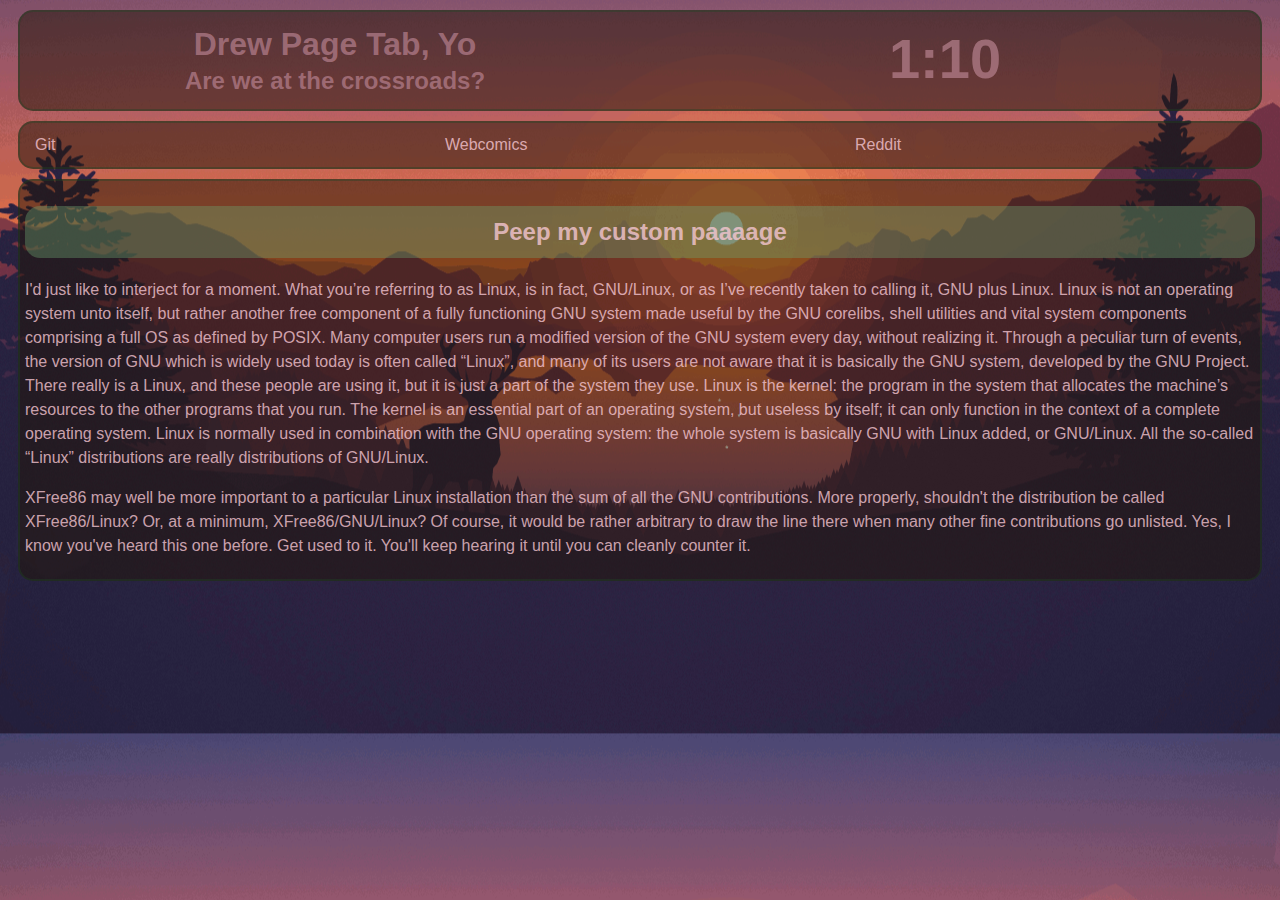
==== chrome-new-tab/.chrome-new-tab/index.html @ e728b663 "setting up ssh key with github" ====
<!DOCTYPE html>
<html>
<head>
    <meta charset="UTF-8">
    <title>Drew Tab</title>
    <link rel="stylesheet" href="css/master.css">
    <link rel="shortcut icon" href="favicon.ico">
</head>
<body>
    <div class="header">
        <div class="title">
            <h1>Drew Page Tab, Yo</h1>
            <h2>Are we at the crossroads?</h2>
        </div>
        <div class="title">
            <h1 id="clock"><script src="js/clock.js"></script></h1>
        </div>
    </div>

    <div class="topnav">
        <ul class="menu">
            <li class="menu-has-children">
                <a href="#">Git</a>
                <ul class="submenu">
                    <li><a href="https://github.com/morga206">Github Home</a></li>
                    <li><a href="https://morga206.github.io">My io page</a></li>
                    <li><a href="https://git.cse.msu.edu">CSE Gitlab</a></li>
                </ul>
            </li>
            <li class="menu-has-children">
                <a href="#">Webcomics</a>
                <ul class="submenu">
                    <li><a href="https://questionablecontent.net">Questionable Content</a></li>
                    <li><a href="https://xkcd.com">XKCD</a></li>
                </ul>
            </li>
            <li class="menu-has-children">
                <a href="#">Reddit</a>
                <ul class="submenu">
                    <li><a href="https://reddit.com">Homepage</a></li>
                    <li><a href="https://reddit.com/me/m/linux">Linux</a></li>
                </ul>
            </li>
        </ul>
    </div>

    <!-- <div class="topnav">
         <ul>
         <li>
         <a href="https://reddit.com">Reddit</a>
         </li>
         <li class="dropdown">
         <a href="" class="dropbtn">Reddit</a>
         <div class="dropdown-content">
         <a href="https://reddit.com">Homepage</a>
         <a href="https://reddit.com/me/m/linux">Linux</a>
         <a href="https://reddit.com/me/m/cats">Cats</a>
         </div>
         </li>
         <li class="dropdown">
         <a href="class="dropbtn">Webcomics</a>
         <div class="dropdown-content">
         <a href="https://questionablecontent.net">Questionable Content</a>
         </div>
         </li>
         <li class="dropdown">
         <a href="" class="dropbtn">Git</a>
         <div class="dropdown-content">
         <a href="https://git.cse.msu.edu">CSE Gitlab</a>
         <a href="https://github.com/morga206">Personal Github</a>
         </div>
         </a>
         </li>
         </ul>
         </div>
    -->
    <div class="content">

    <div class="main-box">
      <h2>Peep my custom paaaage</h2>
      <p>
I'd just like to interject for a moment. What you’re referring to as Linux, is in fact, GNU/Linux, or as I’ve recently taken to calling it, GNU plus Linux. Linux is not an operating system unto itself, but rather another free component of a fully functioning GNU system made useful by the GNU corelibs, shell utilities and vital system components comprising a full OS as defined by POSIX. Many computer users run a modified version of the GNU system every day, without realizing it. Through a peculiar turn of events, the version of GNU which is widely used today is often called “Linux”, and many of its users are not aware that it is basically the GNU system, developed by the GNU Project. There really is a Linux, and these people are using it, but it is just a part of the system they use. Linux is the kernel: the program in the system that allocates the machine’s resources to the other programs that you run. The kernel is an essential part of an operating system, but useless by itself; it can only function in the context of a complete operating system. Linux is normally used in combination with the GNU operating system: the whole system is basically GNU with Linux added, or GNU/Linux. All the so-called “Linux” distributions are really distributions of GNU/Linux.
      </p>
      <p>XFree86 may well be more important to a particular Linux installation than the sum of all the GNU contributions. More properly, shouldn't the distribution be called XFree86/Linux? Or, at a minimum, XFree86/GNU/Linux? Of course, it would be rather arbitrary to draw the line there when many other fine contributions go unlisted. Yes, I know you've heard this one before. Get used to it. You'll keep hearing it until you can cleanly counter it.</p>
      <!-- <p><img src="images/free_music.png" alt="music wants to be free"></p> -->
</div>
</div>
</body>
</html>
---- chrome-new-tab/.chrome-new-tab/css/master.css ----
/* Define colors for throughout the site */
:root {
    --bg-color: #B9DABB;
    --content-bg-color: #A0C9A0;
    --header-color: #5CA060;
    /* --highlight-color: #89BE8C; */
    --highlight-color: rgba(107, 160, 110, 0.4);
    --highlight-solid-color: rgba(107, 160, 110);
    --toolbar-color: #3A853F;
    /* --darkest-color: #206C25; */
    --darkest-color: rgba(32, 68, 37, 0.4);
    --even-darker-color: #10511A;
    /* --lightest-color: #DCF8DE; */
    /* --lightest-color: rgba(220, 248, 222, 0.4); */
    --lightest-color: rgba(31, 19, 5, 0.5);
    --light-text-color: rgba(246, 199, 211, 0.8);
    --magenta-color: rgba(183, 129, 143, 0.7);
    --table-row-color: #8CC090;
}

/*  */
/*  */
/* General page css */
/*  */
/*  */
* {
    box-sizing: border-box;
    font-family: Arial, Helvetica, sans-serif;
}



body {
  /* margin: 0; */
  /* margin-left: 5%; */
  /* margin-right: 5%; */
  margin-top: 0;
  font-family: Arial, Helvetica, sans-serif;
  /* background-color: #aaffaa; */
  /* background-color: #4E6D68; */
  /* background-color: #f8f9fa; */
  /* background-color: var(--bg-color); */
  background-image: url("../images/deer_sunset_crop.png");
  background-position: center;
  height: 100%;
  min-height: 100%;
}

button {
    background-color: #3C8040;
    color: white;
    padding: 12px 20px;
    border: none;
    border-radius: 4px;
    cursor: pointer;
    float: left;
}

p, li {
    line-height: 1.5;
}


ul {
    list-style: square;
    padding: 15px;
}

/*  */
/*  */
/* Header-specific css */
/*  */
/*  */
div.header {
  /* header image goes here */
  background-color: var(--lightest-color);
  margin: 10px;
  display: flex;
  padding: 10px;
  border-radius: 15px;
  border: 2px solid var(--darkest-color);
}

div.title {
    /*padding: 32px;
    padding-top: 40px; */
    flex: 65%;
}

div.title h1, div.title h2, div.title p {
  text-align: center;
  /* background-color: #5CA060; */
  background-color: none;
  padding: -10px;
  margin: 4px;
  border-radius: none;
  /* color: white; */
  color: var(--magenta-color);
  opacity: 1.0;
}

div.title h1 {
    font: normal 1.9em;
    /* margin-bottom: 5px; */
}

div.title h2 {
    font: normal 1.7em;
}

div.title p {
    font: normal 0.9em;
}

#ef-logo {
    margin-top: 40px;
}

#clock {
    float: center;
    font-size: 3.5em;
}

div.header-image {
    margin-left: auto;
    margin-top: -15px;
    /* padding: 22px; */
    /* padding-top: 30px; */
}

div.header-image img {
    width:20%;
    float: right;
    opacity: 1.0;
}

/*  */
/*  */
/* Main body specific css */
/*  */
/*  */
.content {
    /* background-color: var(--bg-color); */
    /* background-color: var(--content-bg-color); */
    padding: 10px;
    justify-content: space-between;
    display: flex;
    flex-wrap: wrap;
    color: var(--light-text-color);
}

div.content h1, div.content h2 {
    opacity: 1.0;
    text-align: center;
    /* background-color: #5CA060; */
    /* background-color: var(--darkest-color); */
    background-color: var(--highlight-color);
    padding: 6px;
    border-radius: 15px;
    /* color: #f2f2f2; */
}

div.main-box, div.side-box {
    padding: 5px;
    line-height: 2.5em;
    /* margin-bottom: 10px; */
}

div.main-box {
    float: left;
    flex: 100%;
    /* border: 2px solid #5CA060; */
    border: 2px solid var(--darkest-color);
    border-radius: 15px;
    background-color: var(--lightest-color);
    /* opacity: 0.3; */
    /* margin-right: 10px; */
}

div.main-box img {
    display: block;
    margin-left: auto;
    margin-right: auto;
    padding: 10px;
    opacity: 1.0;
}

/*  */
/*  */
/* navigation bar css */
/*  */
/*  */
.topnav {
    background-color: var(--lightest-color);
    border: 2px solid var(--darkest-color);
    border-radius: 15px;
    padding: 5px;
    margin-right: 10px;
    margin-left: 10px;
}

.topnav ul {
    list-style-type: none;
    margin: 0;
    padding: 0;
}

.menu {
    display: flex;
    flex-direction: row;
    justify-content: center;
}

.topnav li {
    display: block;
    list-style-type: none;
    flex: 0 1 100%;
    justify-content: center;
    padding: 5px;
}

.topnav ul.menu li a {
    color: var(--light-text-color);
    text-align: center;
    /* padding: 0.9em; */
    /* padding: 14px 16px; */
    padding: 5px;
    text-decoration: none;
}

.topnav li a:hover {
    background-color: var(--highlight-solid-color);
}

.topnav ul ul {
    display: none;
    position: absolute;
}

.topnav ul li:hover > ul {
    display: block;
    background-color: var(--highlight-solid-color);
    padding-left: 0;
}

.sub-menu {
    li {
        display: flex;
    }

    li:hover, li a:hover {
        background-color: var(--magenta-color);
    }
}

.topnav ul ul ul {
    margin: 0 0 0 100%;
    box-shadow: 0 0 2px rgba(0, 0, 0, 0.6);
}


/* Scratchwork */
/*  */
/*  */
/*side box*/
/* div.side-box { */
/*     float: left; */
/*     flex: 34%; */
/* } */

/* hacky spacer */
/*div.space-box {
    float: left;
    flex: 1%;
}*/
/* responsive columns */
/* @media screen and (max-width: 480px) { */
/*     .topnav, .content { */
/*         flex-direction: column; */
/*         text-align: center; */
/*     } */
/* } */

/* /\* responsive columns *\/ */
/* @media screen and (max-width: 480px) { */
/*     .main-box{ */
/*         margin-right: unset; */
/*     } */
/* } */
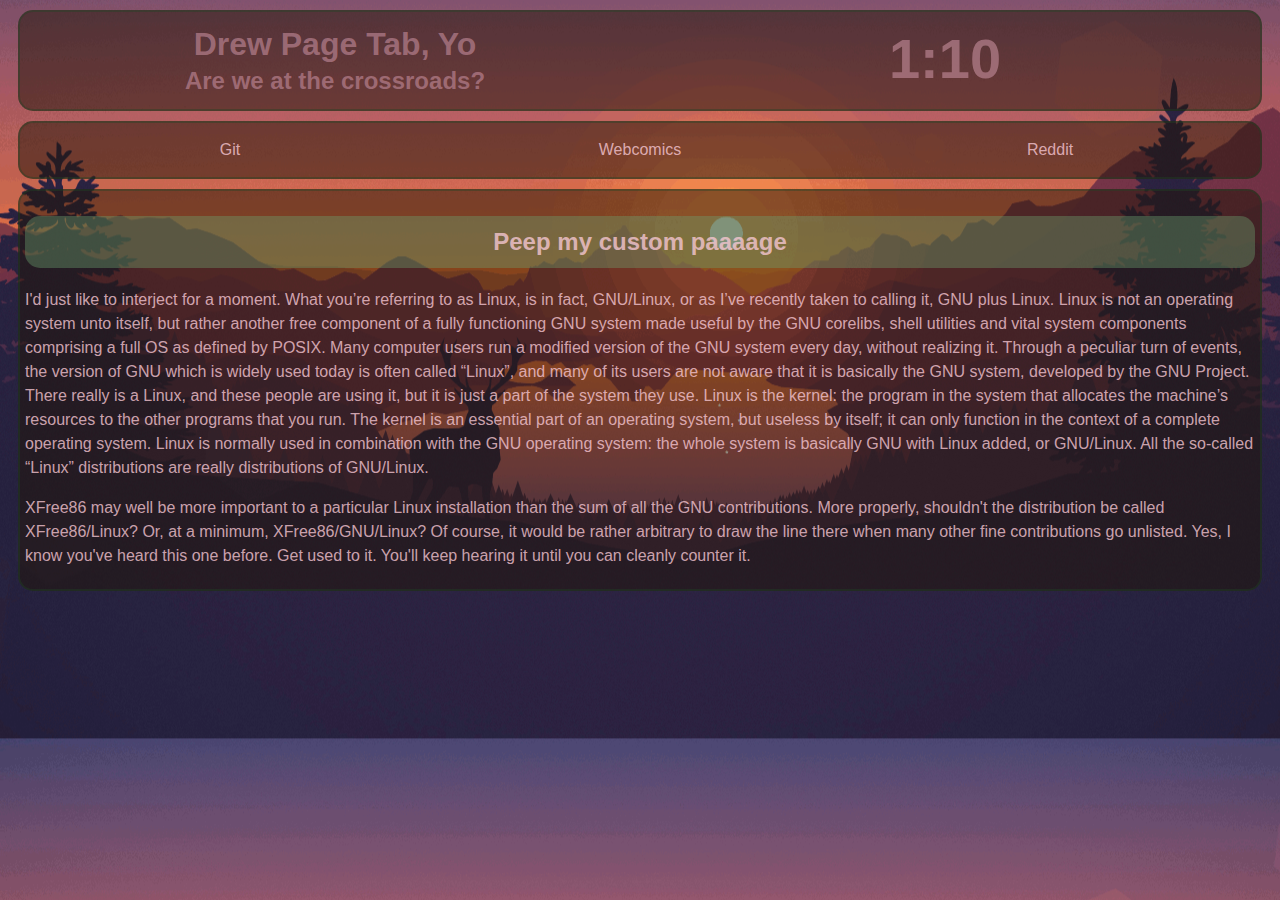
==== commit cfbcbd1f: "started over, for the third time since Saturday" ====
--- a/chrome-new-tab/.chrome-new-tab/index.html
+++ b/chrome-new-tab/.chrome-new-tab/index.html
@@ -19,7 +19,7 @@
 
     <div class="topnav">
         <ul class="menu">
-            <li class="menu-has-children">
+            <li class="top-menu">
                 <a href="#">Git</a>
                 <ul class="submenu">
                     <li><a href="https://github.com/morga206">Github Home</a></li>
@@ -27,14 +27,14 @@
                     <li><a href="https://git.cse.msu.edu">CSE Gitlab</a></li>
                 </ul>
             </li>
-            <li class="menu-has-children">
+            <li class="top-menu">
                 <a href="#">Webcomics</a>
                 <ul class="submenu">
                     <li><a href="https://questionablecontent.net">Questionable Content</a></li>
                     <li><a href="https://xkcd.com">XKCD</a></li>
                 </ul>
             </li>
-            <li class="menu-has-children">
+            <li class="top-menu">
                 <a href="#">Reddit</a>
                 <ul class="submenu">
                     <li><a href="https://reddit.com">Homepage</a></li>
--- a/chrome-new-tab/.chrome-new-tab/css/master.css
+++ b/chrome-new-tab/.chrome-new-tab/css/master.css
@@ -199,64 +199,105 @@
     margin-left: 10px;
 }
 
+/* This is for ALL lists in the nav bar */
 .topnav ul {
     list-style-type: none;
+}
+
+/* This is for the top-level lists that are horizontal */
+.topnav ul.menu {
+    display: flex;
+    flex-direction: row;
     margin: 0;
     padding: 0;
 }
 
-.menu {
+/* This is for the list items in the top level */
+.topnav ul.menu li.top-menu {
+    flex: 0 1 100%;
     display: flex;
-    flex-direction: row;
     justify-content: center;
 }
 
-.topnav li {
-    display: block;
-    list-style-type: none;
+/* This is for the links inside those top-level lists */
+.topnav ul.menu li.top-menu a {
+    color: var(--light-text-color);
+    text-decoration: none;
+    padding: 10px;
+    display: inline-block;
     flex: 0 1 100%;
-    justify-content: center;
-    padding: 5px;
-}
-
-.topnav ul.menu li a {
-    color: var(--light-text-color);
     text-align: center;
-    /* padding: 0.9em; */
-    /* padding: 14px 16px; */
-    padding: 5px;
-    text-decoration: none;
-}
-
-.topnav li a:hover {
+}
+
+/* Make links highlighted when hovering */
+.topnav ul.menu li.top-menu a:hover, .topnav ul.menu li.top-menu:hover {
     background-color: var(--highlight-solid-color);
 }
 
-.topnav ul ul {
+/* This is for the sub-level lists when not hovered */
+.topnav ul.menu li.top-menu ul.submenu {
     display: none;
-    position: absolute;
-}
-
-.topnav ul li:hover > ul {
-    display: block;
-    background-color: var(--highlight-solid-color);
-    padding-left: 0;
-}
-
-.sub-menu {
-    li {
-        display: flex;
-    }
-
-    li:hover, li a:hover {
-        background-color: var(--magenta-color);
-    }
-}
-
-.topnav ul ul ul {
-    margin: 0 0 0 100%;
-    box-shadow: 0 0 2px rgba(0, 0, 0, 0.6);
-}
+}
+
+
+/* .topnav ul { */
+/*     list-style-type: none; */
+/*     margin: 0; */
+/*     padding: 0; */
+/* } */
+
+/* .menu { */
+/*     display: flex; */
+/*     flex-direction: row; */
+/*     justify-content: center; */
+/* } */
+
+/* .topnav li { */
+/*     display: block; */
+/*     list-style-type: none; */
+/*     flex: 0 1 100%; */
+/*     justify-content: center; */
+/*     padding: 5px; */
+/* } */
+
+/* .topnav ul.menu li a { */
+/*     color: var(--light-text-color); */
+/*     text-align: center; */
+/*     /\* padding: 0.9em; *\/ */
+/*     /\* padding: 14px 16px; *\/ */
+/*     padding: 5px; */
+/*     text-decoration: none; */
+/* } */
+
+/* .topnav li a:hover { */
+/*     background-color: var(--highlight-solid-color); */
+/* } */
+
+/* .topnav ul ul { */
+/*     display: none; */
+/*     position: absolute; */
+/* } */
+
+/* .topnav ul li:hover > ul { */
+/*     display: block; */
+/*     background-color: var(--highlight-solid-color); */
+/*     padding-left: 0; */
+/* } */
+
+/* .sub-menu { */
+/*     li { */
+/*         display: flex; */
+/*     } */
+
+/*     li:hover, li a:hover { */
+/*         background-color: var(--magenta-color); */
+/*     } */
+/* } */
+
+/* .topnav ul ul ul { */
+/*     margin: 0 0 0 100%; */
+/*     box-shadow: 0 0 2px rgba(0, 0, 0, 0.6); */
+/* } */
 
 
 /* Scratchwork */
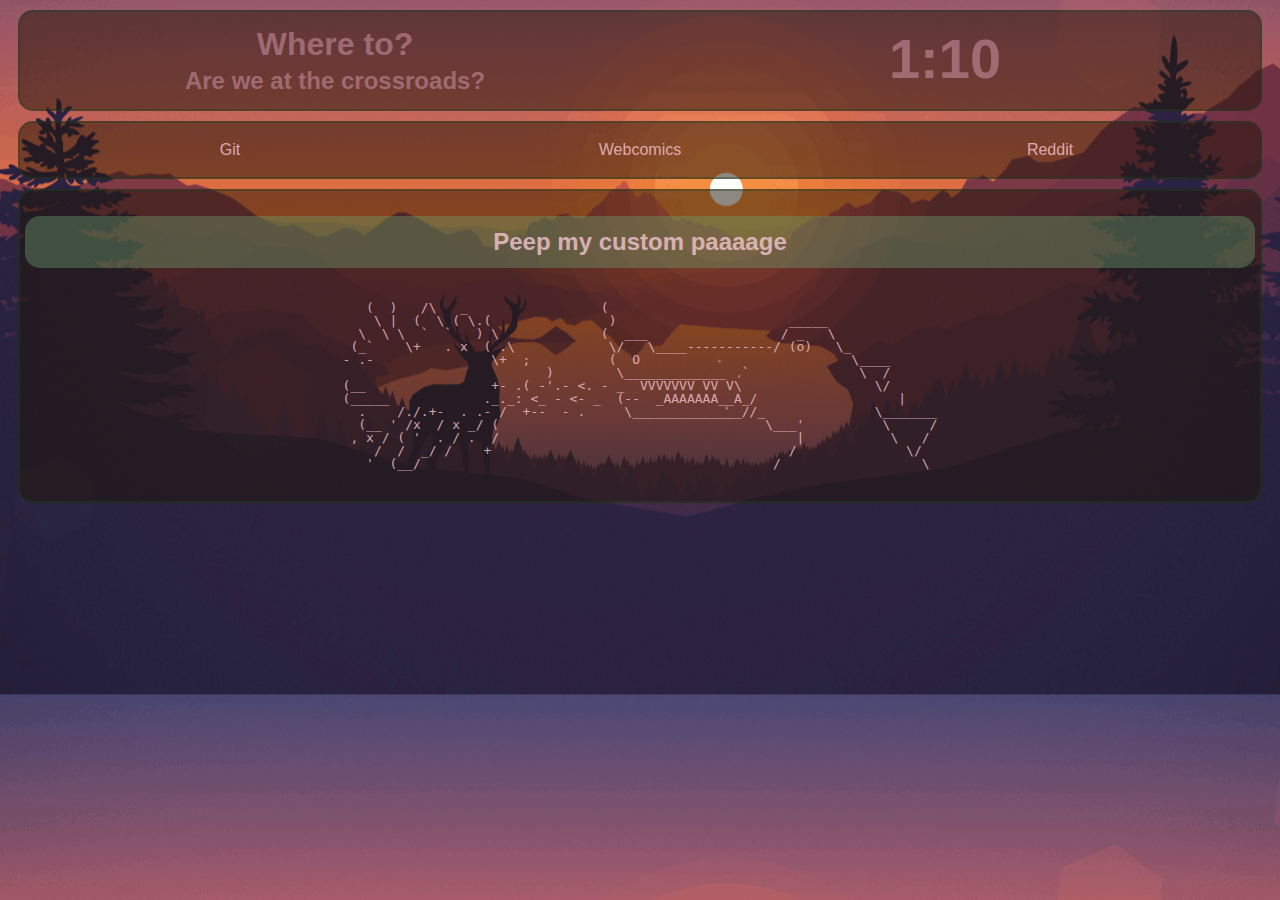
==== commit 81e40899: "replaced RMS filler with a hella sweet ascii dragon" ====
--- a/chrome-new-tab/.chrome-new-tab/index.html
+++ b/chrome-new-tab/.chrome-new-tab/index.html
@@ -9,7 +9,7 @@
 <body>
     <div class="header">
         <div class="title">
-            <h1>Drew Page Tab, Yo</h1>
+            <h1>Where to?</h1>
             <h2>Are we at the crossroads?</h2>
         </div>
         <div class="title">
@@ -20,7 +20,7 @@
     <div class="topnav">
         <ul class="menu">
             <li class="top-menu">
-                <a href="#">Git</a>
+                <a href="#" class="top-link">Git</a>
                 <ul class="submenu">
                     <li><a href="https://github.com/morga206">Github Home</a></li>
                     <li><a href="https://morga206.github.io">My io page</a></li>
@@ -28,14 +28,14 @@
                 </ul>
             </li>
             <li class="top-menu">
-                <a href="#">Webcomics</a>
+                <a href="#" class="top-link">Webcomics</a>
                 <ul class="submenu">
                     <li><a href="https://questionablecontent.net">Questionable Content</a></li>
                     <li><a href="https://xkcd.com">XKCD</a></li>
                 </ul>
             </li>
             <li class="top-menu">
-                <a href="#">Reddit</a>
+                <a href="#" class="top-link">Reddit</a>
                 <ul class="submenu">
                     <li><a href="https://reddit.com">Homepage</a></li>
                     <li><a href="https://reddit.com/me/m/linux">Linux</a></li>
@@ -78,10 +78,27 @@
 
     <div class="main-box">
       <h2>Peep my custom paaaage</h2>
-      <p>
-I'd just like to interject for a moment. What you’re referring to as Linux, is in fact, GNU/Linux, or as I’ve recently taken to calling it, GNU plus Linux. Linux is not an operating system unto itself, but rather another free component of a fully functioning GNU system made useful by the GNU corelibs, shell utilities and vital system components comprising a full OS as defined by POSIX. Many computer users run a modified version of the GNU system every day, without realizing it. Through a peculiar turn of events, the version of GNU which is widely used today is often called “Linux”, and many of its users are not aware that it is basically the GNU system, developed by the GNU Project. There really is a Linux, and these people are using it, but it is just a part of the system they use. Linux is the kernel: the program in the system that allocates the machine’s resources to the other programs that you run. The kernel is an essential part of an operating system, but useless by itself; it can only function in the context of a complete operating system. Linux is normally used in combination with the GNU operating system: the whole system is basically GNU with Linux added, or GNU/Linux. All the so-called “Linux” distributions are really distributions of GNU/Linux.
-      </p>
-      <p>XFree86 may well be more important to a particular Linux installation than the sum of all the GNU contributions. More properly, shouldn't the distribution be called XFree86/Linux? Or, at a minimum, XFree86/GNU/Linux? Of course, it would be rather arbitrary to draw the line there when many other fine contributions go unlisted. Yes, I know you've heard this one before. Get used to it. You'll keep hearing it until you can cleanly counter it.</p>
+      <div class="ascii-box">
+      <pre>
+   (  )   /\   _                 (     
+    \ |  (  \ ( \.(               )                      _____
+  \  \ \  `  `   ) \             (  ___                 / _   \
+ (_`    \+   . x  ( .\            \/   \____-----------/ (o)   \_
+- .-               \+  ;          (  O                           \____
+                          )        \_____________  `              \  /
+(__                +- .( -'.- <. - _  VVVVVVV VV V\                 \/
+(_____            ._._: <_ - <- _  (--  _AAAAAAA__A_/                  |
+  .    /./.+-  . .- /  +--  - .     \______________//_              \_______
+  (__ ' /x  / x _/ (                                  \___'          \     /
+ , x / ( '  . / .  /                                      |           \   /
+    /  /  _/ /    +                                      /              \/
+   '  (__/                                             /                  \
+      </pre>
+      </div>
+      <!-- <p> -->
+      <!-- I'd just like to interject for a moment. What you’re referring to as Linux, is in fact, GNU/Linux, or as I’ve recently taken to calling it, GNU plus Linux. Linux is not an operating system unto itself, but rather another free component of a fully functioning GNU system made useful by the GNU corelibs, shell utilities and vital system components comprising a full OS as defined by POSIX. Many computer users run a modified version of the GNU system every day, without realizing it. Through a peculiar turn of events, the version of GNU which is widely used today is often called “Linux”, and many of its users are not aware that it is basically the GNU system, developed by the GNU Project. There really is a Linux, and these people are using it, but it is just a part of the system they use. Linux is the kernel: the program in the system that allocates the machine’s resources to the other programs that you run. The kernel is an essential part of an operating system, but useless by itself; it can only function in the context of a complete operating system. Linux is normally used in combination with the GNU operating system: the whole system is basically GNU with Linux added, or GNU/Linux. All the so-called “Linux” distributions are really distributions of GNU/Linux. -->
+      <!-- </p> -->
+      <!-- <p>XFree86 may well be more important to a particular Linux installation than the sum of all the GNU contributions. More properly, shouldn't the distribution be called XFree86/Linux? Or, at a minimum, XFree86/GNU/Linux? Of course, it would be rather arbitrary to draw the line there when many other fine contributions go unlisted. Yes, I know you've heard this one before. Get used to it. You'll keep hearing it until you can cleanly counter it.</p> -->
       <!-- <p><img src="images/free_music.png" alt="music wants to be free"></p> -->
 </div>
 </div>
--- a/chrome-new-tab/.chrome-new-tab/css/master.css
+++ b/chrome-new-tab/.chrome-new-tab/css/master.css
@@ -5,7 +5,7 @@
     --header-color: #5CA060;
     /* --highlight-color: #89BE8C; */
     --highlight-color: rgba(107, 160, 110, 0.4);
-    --highlight-solid-color: rgba(107, 160, 110);
+    --highlight-solid-color: rgba(107, 130, 110, 0.8);
     --toolbar-color: #3A853F;
     /* --darkest-color: #206C25; */
     --darkest-color: rgba(32, 68, 37, 0.4);
@@ -56,6 +56,8 @@
     float: left;
 }
 
+
+
 p, li {
     line-height: 1.5;
 }
@@ -185,6 +187,18 @@
     opacity: 1.0;
 }
 
+div.ascii-box {
+    text-align: center;
+}
+
+div.ascii-box pre {
+    font-family: monospace;
+    line-height: 1;
+    display: inline-block;
+    text-align: left;
+}
+
+
 /*  */
 /*  */
 /* navigation bar css */
@@ -217,21 +231,31 @@
     flex: 0 1 100%;
     display: flex;
     justify-content: center;
-}
-
-/* This is for the links inside those top-level lists */
+    position: relative;
+}
+
+/* This is for all links, both top and sub */
 .topnav ul.menu li.top-menu a {
     color: var(--light-text-color);
     text-decoration: none;
     padding: 10px;
+}
+
+/* This is for the links inside those top-level lists */
+.topnav ul.menu li.top-menu a.top-link {
+    /* padding: 10px; */
     display: inline-block;
     flex: 0 1 100%;
     text-align: center;
 }
 
+/* .topnav ul.menu li.top-menu a.top-link:hover,  */
 /* Make links highlighted when hovering */
-.topnav ul.menu li.top-menu a:hover, .topnav ul.menu li.top-menu:hover {
+.topnav ul.menu li.top-menu:hover {
     background-color: var(--highlight-solid-color);
+    border-radius: 12px 12px 0px 0px;
+    border: 0px solid black;
+    border-bottom-style: none;
 }
 
 /* This is for the sub-level lists when not hovered */
@@ -239,6 +263,44 @@
     display: none;
 }
 
+
+/* This is to reveal the submenu when hovering over a top-level list entry */
+.topnav ul.menu li.top-menu:hover ul.submenu {
+    display: block;
+    position: absolute;
+    width: 100%;
+    top: 44px;
+    /* box-shadow: 0 0 2px rgba(0, 0, 0, 0.6); */
+    background-color: var(--highlight-solid-color);
+    border-radius: 0px 0px 12px 12px;
+    border: 0px solid black;
+    border-top-style: none;
+}
+
+/* This is formatting for the submenu list entries */
+.topnav ul.menu li.top-menu:hover ul.submenu li {
+    display: flex;
+    justify-content: center;
+    /* background-color: var(--highlight-solid-color); */
+}
+
+/* ...And formatting the links within */
+.topnav ul.menu li.top-menu:hover ul.submenu li a {
+    flex: 0 1 100%;
+    text-align: center;
+}
+
+/* Gotta make em colorful when hovering! */
+/* .topnav ul.menu li.top-menu ul.submenu li a:hover { */
+/*     background-color: var(--magenta-color); */
+/*     /\* border: 1px solid black; *\/ */
+/* } */
+
+.topnav ul.menu li.top-menu ul.submenu li:hover {
+    background-color: var(--magenta-color);
+    border: 0px solid black;
+    border-radius: 12px;
+}
 
 /* .topnav ul { */
 /*     list-style-type: none; */
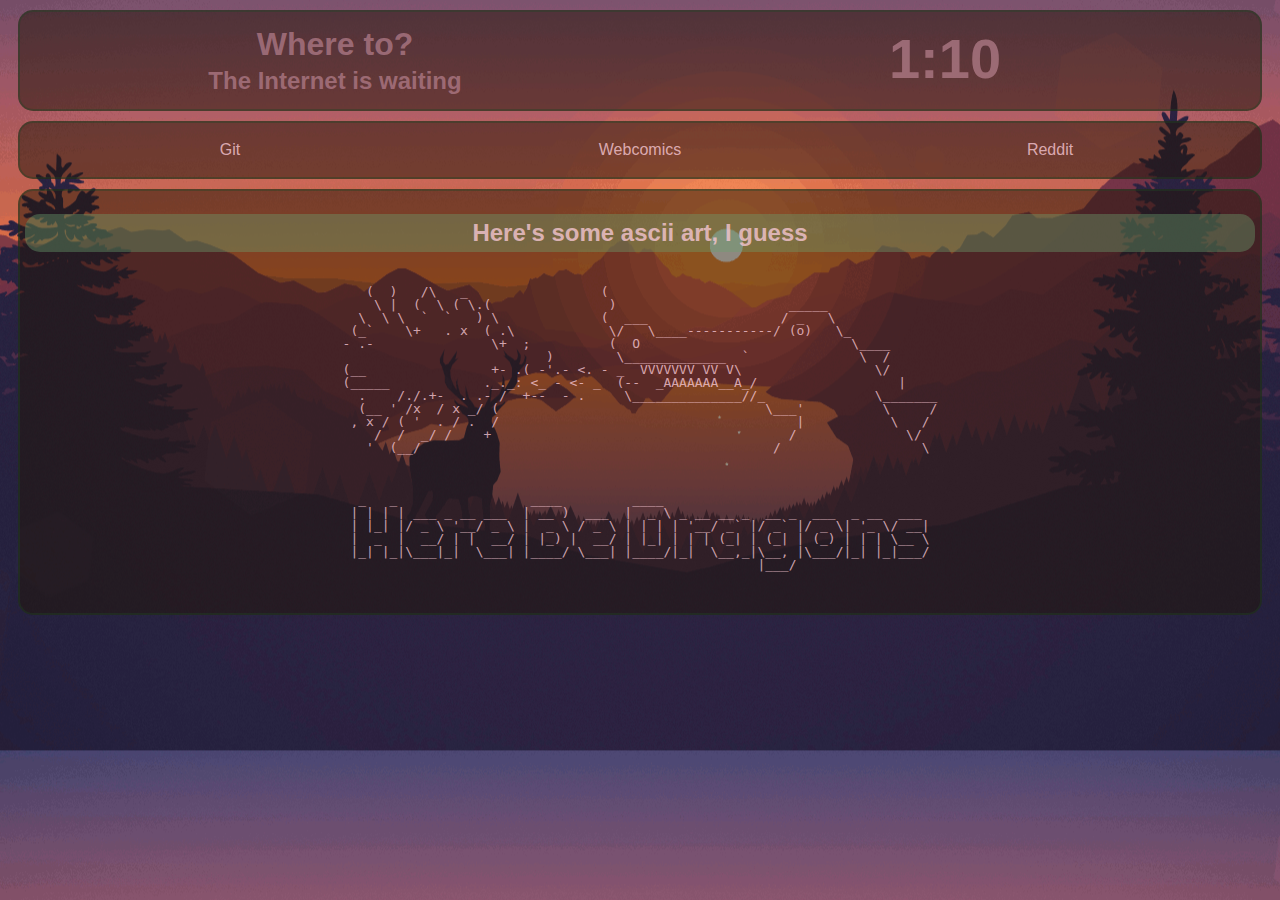
==== commit 106dfdbd: "added some links to the menus" ====
--- a/chrome-new-tab/.chrome-new-tab/index.html
+++ b/chrome-new-tab/.chrome-new-tab/index.html
@@ -10,7 +10,7 @@
     <div class="header">
         <div class="title">
             <h1>Where to?</h1>
-            <h2>Are we at the crossroads?</h2>
+            <h2>The Internet is waiting</h2>
         </div>
         <div class="title">
             <h1 id="clock"><script src="js/clock.js"></script></h1>
@@ -23,7 +23,7 @@
                 <a href="#" class="top-link">Git</a>
                 <ul class="submenu">
                     <li><a href="https://github.com/morga206">Github Home</a></li>
-                    <li><a href="https://morga206.github.io">My io page</a></li>
+                    <li><a href="https://morga206.github.io">My github.io page</a></li>
                     <li><a href="https://git.cse.msu.edu">CSE Gitlab</a></li>
                 </ul>
             </li>
@@ -31,7 +31,8 @@
                 <a href="#" class="top-link">Webcomics</a>
                 <ul class="submenu">
                     <li><a href="https://questionablecontent.net">Questionable Content</a></li>
-                    <li><a href="https://xkcd.com">XKCD</a></li>
+                    <li><a href="https://www.indietits.com/">indietits</a></li>
+                    <li><a href="https://xkcd.com">xkcd</a></li>
                 </ul>
             </li>
             <li class="top-menu">
@@ -39,6 +40,7 @@
                 <ul class="submenu">
                     <li><a href="https://reddit.com">Homepage</a></li>
                     <li><a href="https://reddit.com/me/m/linux">Linux</a></li>
+                    <li><a href="https://reddit.com/me/m/cats">Cats</a></li>
                 </ul>
             </li>
         </ul>
@@ -77,7 +79,7 @@
     <div class="content">
 
     <div class="main-box">
-      <h2>Peep my custom paaaage</h2>
+      <h2>Here's some ascii art, I guess</h2>
       <div class="ascii-box">
       <pre>
    (  )   /\   _                 (     
@@ -95,6 +97,17 @@
    '  (__/                                             /                  \
       </pre>
       </div>
+      <div class="ascii-box">
+      <pre>
+ _   _                 ____         ____                                  
+| | | | ___ _ __ ___  | __ )  ___  |  _ \ _ __ __ _  __ _  ___  _ __  ___ 
+| |_| |/ _ \ '__/ _ \ |  _ \ / _ \ | | | | '__/ _` |/ _` |/ _ \| '_ \/ __|
+|  _  |  __/ | |  __/ | |_) |  __/ | |_| | | | (_| | (_| | (_) | | | \__ \
+|_| |_|\___|_|  \___| |____/ \___| |____/|_|  \__,_|\__, |\___/|_| |_|___/
+                                                    |___/                 
+
+      </pre>
+      </div>
       <!-- <p> -->
       <!-- I'd just like to interject for a moment. What you’re referring to as Linux, is in fact, GNU/Linux, or as I’ve recently taken to calling it, GNU plus Linux. Linux is not an operating system unto itself, but rather another free component of a fully functioning GNU system made useful by the GNU corelibs, shell utilities and vital system components comprising a full OS as defined by POSIX. Many computer users run a modified version of the GNU system every day, without realizing it. Through a peculiar turn of events, the version of GNU which is widely used today is often called “Linux”, and many of its users are not aware that it is basically the GNU system, developed by the GNU Project. There really is a Linux, and these people are using it, but it is just a part of the system they use. Linux is the kernel: the program in the system that allocates the machine’s resources to the other programs that you run. The kernel is an essential part of an operating system, but useless by itself; it can only function in the context of a complete operating system. Linux is normally used in combination with the GNU operating system: the whole system is basically GNU with Linux added, or GNU/Linux. All the so-called “Linux” distributions are really distributions of GNU/Linux. -->
       <!-- </p> -->
--- a/chrome-new-tab/.chrome-new-tab/css/master.css
+++ b/chrome-new-tab/.chrome-new-tab/css/master.css
@@ -114,9 +114,9 @@
     font: normal 0.9em;
 }
 
-#ef-logo {
-    margin-top: 40px;
-}
+/* #ef-logo { */
+/*     margin-top: 40px; */
+/* } */
 
 #clock {
     float: center;
@@ -157,14 +157,14 @@
     /* background-color: #5CA060; */
     /* background-color: var(--darkest-color); */
     background-color: var(--highlight-color);
-    padding: 6px;
+    padding: 3px 6px;
     border-radius: 15px;
     /* color: #f2f2f2; */
 }
 
 div.main-box, div.side-box {
-    padding: 5px;
-    line-height: 2.5em;
+    padding: 3px 5px;
+    line-height: 2.0em;
     /* margin-bottom: 10px; */
 }
 
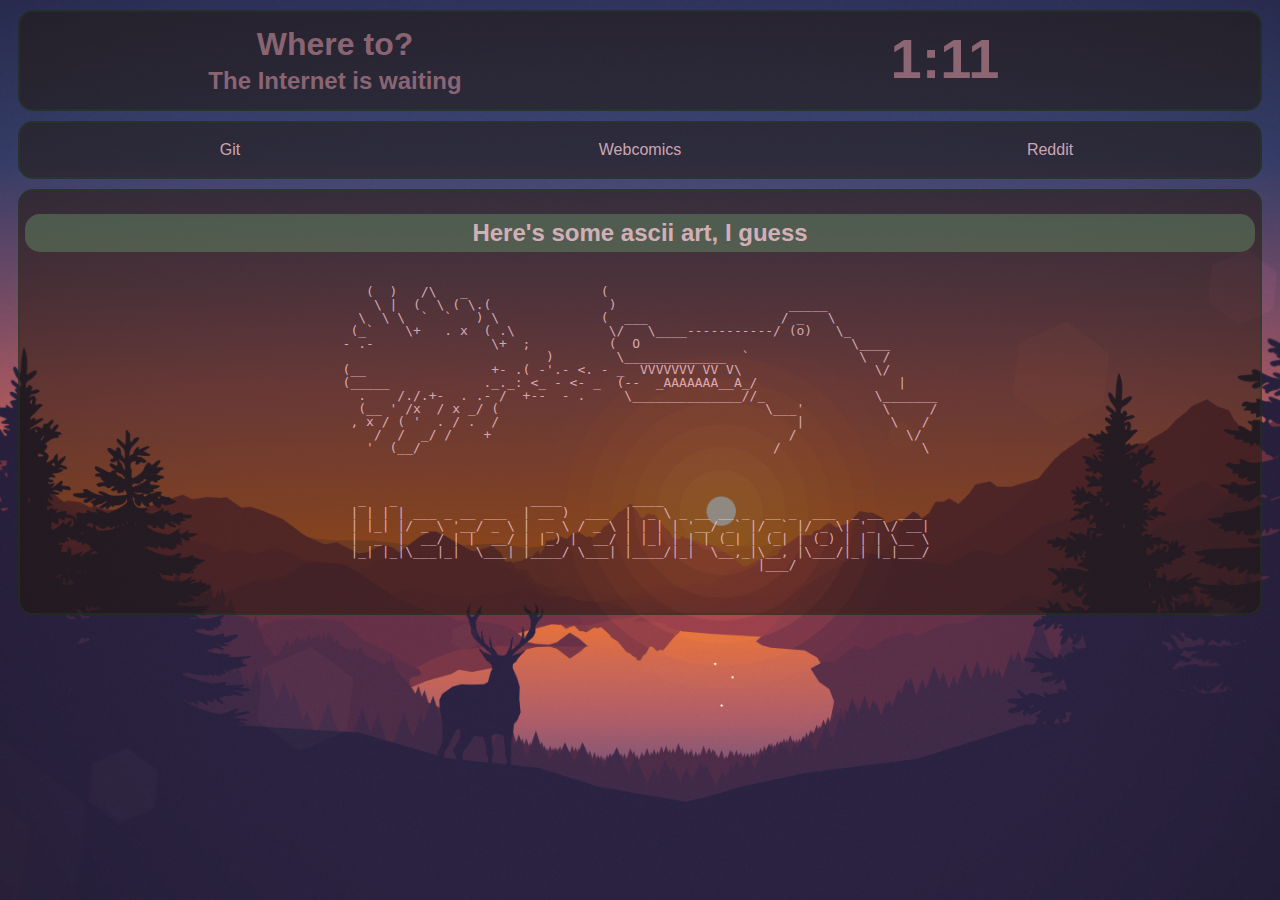
==== commit 5fe2064f: "the background image now responds to aspect ratio" ====
--- a/chrome-new-tab/.chrome-new-tab/index.html
+++ b/chrome-new-tab/.chrome-new-tab/index.html
@@ -5,6 +5,7 @@
     <title>Drew Tab</title>
     <link rel="stylesheet" href="css/master.css">
     <link rel="shortcut icon" href="favicon.ico">
+    <meta name="viewport" content="width=device-width,initial-scale=1">
 </head>
 <body>
     <div class="header">
--- a/chrome-new-tab/.chrome-new-tab/css/master.css
+++ b/chrome-new-tab/.chrome-new-tab/css/master.css
@@ -40,8 +40,9 @@
   /* background-color: #4E6D68; */
   /* background-color: #f8f9fa; */
   /* background-color: var(--bg-color); */
-  background-image: url("../images/deer_sunset_crop.png");
-  background-position: center;
+  background-image: url("../images/deer_sunset_4_3.png");
+  /* background-position: center; */
+  background-size: cover;
   height: 100%;
   min-height: 100%;
 }
@@ -135,69 +136,6 @@
     float: right;
     opacity: 1.0;
 }
-
-/*  */
-/*  */
-/* Main body specific css */
-/*  */
-/*  */
-.content {
-    /* background-color: var(--bg-color); */
-    /* background-color: var(--content-bg-color); */
-    padding: 10px;
-    justify-content: space-between;
-    display: flex;
-    flex-wrap: wrap;
-    color: var(--light-text-color);
-}
-
-div.content h1, div.content h2 {
-    opacity: 1.0;
-    text-align: center;
-    /* background-color: #5CA060; */
-    /* background-color: var(--darkest-color); */
-    background-color: var(--highlight-color);
-    padding: 3px 6px;
-    border-radius: 15px;
-    /* color: #f2f2f2; */
-}
-
-div.main-box, div.side-box {
-    padding: 3px 5px;
-    line-height: 2.0em;
-    /* margin-bottom: 10px; */
-}
-
-div.main-box {
-    float: left;
-    flex: 100%;
-    /* border: 2px solid #5CA060; */
-    border: 2px solid var(--darkest-color);
-    border-radius: 15px;
-    background-color: var(--lightest-color);
-    /* opacity: 0.3; */
-    /* margin-right: 10px; */
-}
-
-div.main-box img {
-    display: block;
-    margin-left: auto;
-    margin-right: auto;
-    padding: 10px;
-    opacity: 1.0;
-}
-
-div.ascii-box {
-    text-align: center;
-}
-
-div.ascii-box pre {
-    font-family: monospace;
-    line-height: 1;
-    display: inline-block;
-    text-align: left;
-}
-
 
 /*  */
 /*  */
@@ -290,103 +228,95 @@
     text-align: center;
 }
 
-/* Gotta make em colorful when hovering! */
-/* .topnav ul.menu li.top-menu ul.submenu li a:hover { */
-/*     background-color: var(--magenta-color); */
-/*     /\* border: 1px solid black; *\/ */
-/* } */
-
+/* This makes the submenu links change color when hovered */
 .topnav ul.menu li.top-menu ul.submenu li:hover {
     background-color: var(--magenta-color);
     border: 0px solid black;
     border-radius: 12px;
 }
 
-/* .topnav ul { */
-/*     list-style-type: none; */
-/*     margin: 0; */
-/*     padding: 0; */
-/* } */
-
-/* .menu { */
-/*     display: flex; */
-/*     flex-direction: row; */
-/*     justify-content: center; */
-/* } */
-
-/* .topnav li { */
-/*     display: block; */
-/*     list-style-type: none; */
-/*     flex: 0 1 100%; */
-/*     justify-content: center; */
-/*     padding: 5px; */
-/* } */
-
-/* .topnav ul.menu li a { */
-/*     color: var(--light-text-color); */
-/*     text-align: center; */
-/*     /\* padding: 0.9em; *\/ */
-/*     /\* padding: 14px 16px; *\/ */
-/*     padding: 5px; */
-/*     text-decoration: none; */
-/* } */
-
-/* .topnav li a:hover { */
-/*     background-color: var(--highlight-solid-color); */
-/* } */
-
-/* .topnav ul ul { */
-/*     display: none; */
-/*     position: absolute; */
-/* } */
-
-/* .topnav ul li:hover > ul { */
-/*     display: block; */
-/*     background-color: var(--highlight-solid-color); */
-/*     padding-left: 0; */
-/* } */
-
-/* .sub-menu { */
-/*     li { */
-/*         display: flex; */
-/*     } */
-
-/*     li:hover, li a:hover { */
-/*         background-color: var(--magenta-color); */
-/*     } */
-/* } */
-
-/* .topnav ul ul ul { */
-/*     margin: 0 0 0 100%; */
-/*     box-shadow: 0 0 2px rgba(0, 0, 0, 0.6); */
-/* } */
-
-
-/* Scratchwork */
-/*  */
-/*  */
-/*side box*/
-/* div.side-box { */
-/*     float: left; */
-/*     flex: 34%; */
-/* } */
-
-/* hacky spacer */
-/*div.space-box {
+
+
+/*  */
+/*  */
+/* Main body specific css */
+/*  */
+/*  */
+.content {
+    /* background-color: var(--bg-color); */
+    /* background-color: var(--content-bg-color); */
+    padding: 10px;
+    justify-content: space-between;
+    display: flex;
+    flex-wrap: wrap;
+    color: var(--light-text-color);
+}
+
+div.content h1, div.content h2 {
+    opacity: 1.0;
+    text-align: center;
+    /* background-color: #5CA060; */
+    /* background-color: var(--darkest-color); */
+    background-color: var(--highlight-color);
+    padding: 3px 6px;
+    border-radius: 15px;
+    /* color: #f2f2f2; */
+}
+
+div.main-box, div.side-box {
+    padding: 3px 5px;
+    line-height: 2.0em;
+    /* margin-bottom: 10px; */
+}
+
+div.main-box {
     float: left;
-    flex: 1%;
-}*/
-/* responsive columns */
-/* @media screen and (max-width: 480px) { */
-/*     .topnav, .content { */
-/*         flex-direction: column; */
-/*         text-align: center; */
-/*     } */
-/* } */
-
-/* /\* responsive columns *\/ */
-/* @media screen and (max-width: 480px) { */
-/*     .main-box{ */
-/*         margin-right: unset; */
-/*     } */
-/* } */
+    flex: 100%;
+    /* border: 2px solid #5CA060; */
+    border: 2px solid var(--darkest-color);
+    border-radius: 15px;
+    background-color: var(--lightest-color);
+    /* opacity: 0.3; */
+    /* margin-right: 10px; */
+}
+
+div.main-box img {
+    display: block;
+    margin-left: auto;
+    margin-right: auto;
+    padding: 10px;
+    opacity: 1.0;
+}
+
+div.ascii-box {
+    text-align: center;
+}
+
+div.ascii-box pre {
+    font-family: monospace;
+    line-height: 1;
+    display: inline-block;
+    text-align: left;
+}
+
+
+/*  */
+/*  */
+/* Media queries */
+/*  */
+/*  */
+
+/* This changes the background image to accomodate different aspect ratios */
+@media screen and (min-aspect-ratio: 16/9) {
+    body {
+        background-image: url("../images/deer_sunset_1080.png");
+    }
+}
+
+
+
+
+
+
+
+
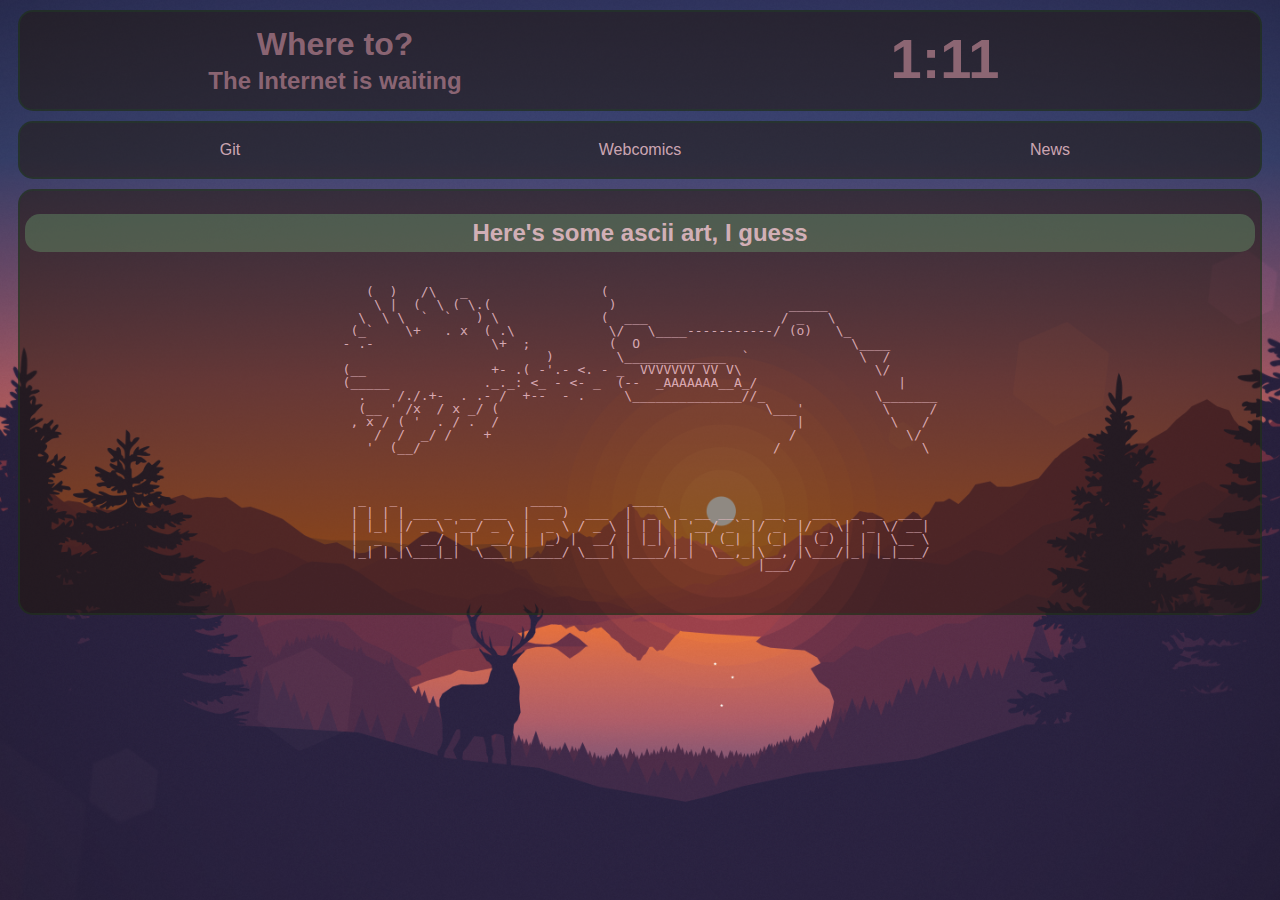
==== commit 9f6fea56: "added hackernews link and changed category to news" ====
--- a/chrome-new-tab/.chrome-new-tab/index.html
+++ b/chrome-new-tab/.chrome-new-tab/index.html
@@ -37,11 +37,12 @@
                 </ul>
             </li>
             <li class="top-menu">
-                <a href="#" class="top-link">Reddit</a>
+                <a href="#" class="top-link">News</a>
                 <ul class="submenu">
                     <li><a href="https://reddit.com">Homepage</a></li>
                     <li><a href="https://reddit.com/me/m/linux">Linux</a></li>
                     <li><a href="https://reddit.com/me/m/cats">Cats</a></li>
+                    <li><a href="https://news.ycombinator.com">Hacker News</a></li>
                 </ul>
             </li>
         </ul>
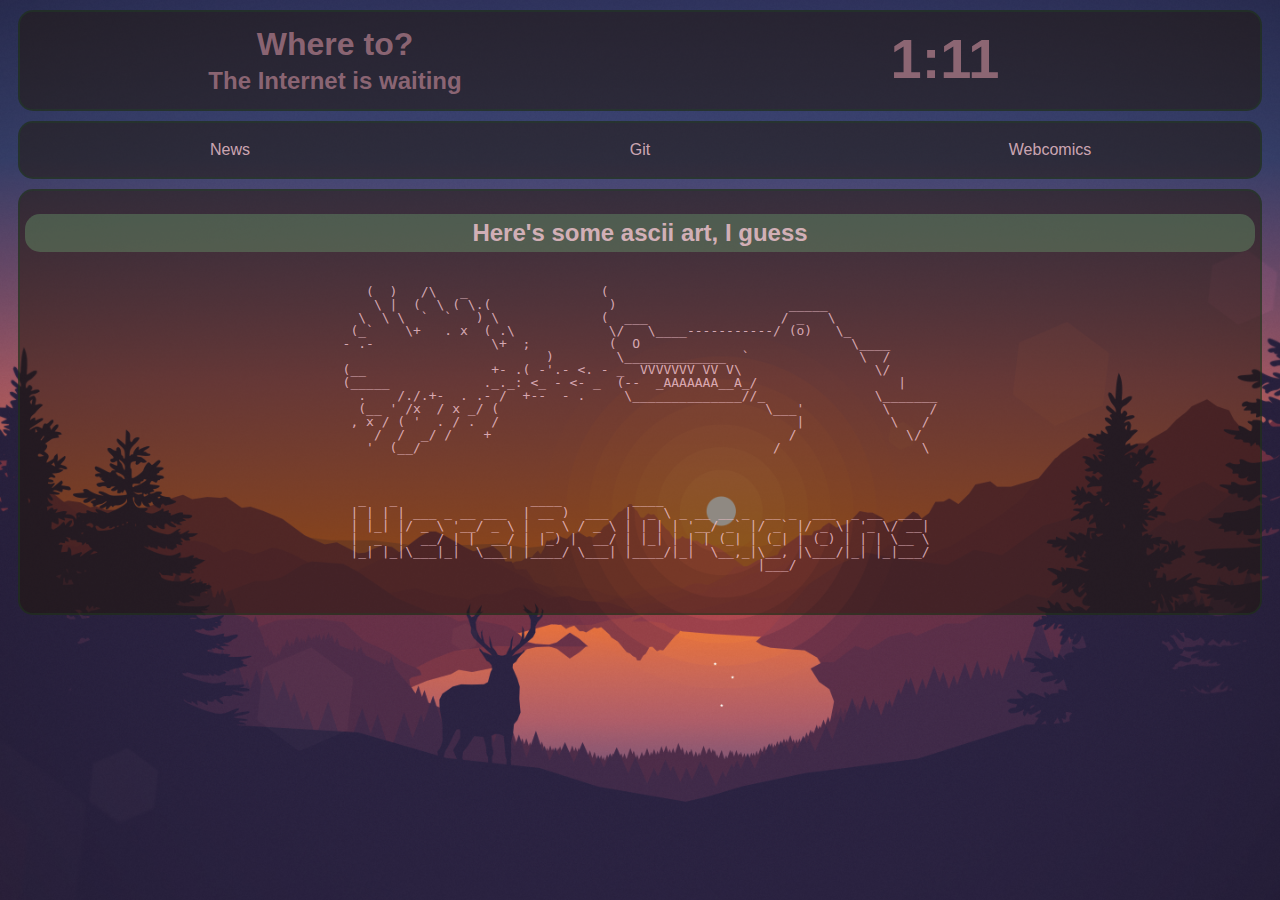
==== commit 853f27c2: "changed link order" ====
--- a/chrome-new-tab/.chrome-new-tab/index.html
+++ b/chrome-new-tab/.chrome-new-tab/index.html
@@ -21,6 +21,15 @@
     <div class="topnav">
         <ul class="menu">
             <li class="top-menu">
+                <a href="#" class="top-link">News</a>
+                <ul class="submenu">
+                    <li><a href="https://reddit.com">Homepage</a></li>
+                    <li><a href="https://reddit.com/me/m/linux">Linux</a></li>
+                    <li><a href="https://reddit.com/me/m/cats">Cats</a></li>
+                    <li><a href="https://news.ycombinator.com">Hacker News</a></li>
+                </ul>
+            </li>
+            <li class="top-menu">
                 <a href="#" class="top-link">Git</a>
                 <ul class="submenu">
                     <li><a href="https://github.com/morga206">Github Home</a></li>
@@ -34,15 +43,6 @@
                     <li><a href="https://questionablecontent.net">Questionable Content</a></li>
                     <li><a href="https://www.indietits.com/">indietits</a></li>
                     <li><a href="https://xkcd.com">xkcd</a></li>
-                </ul>
-            </li>
-            <li class="top-menu">
-                <a href="#" class="top-link">News</a>
-                <ul class="submenu">
-                    <li><a href="https://reddit.com">Homepage</a></li>
-                    <li><a href="https://reddit.com/me/m/linux">Linux</a></li>
-                    <li><a href="https://reddit.com/me/m/cats">Cats</a></li>
-                    <li><a href="https://news.ycombinator.com">Hacker News</a></li>
                 </ul>
             </li>
         </ul>
